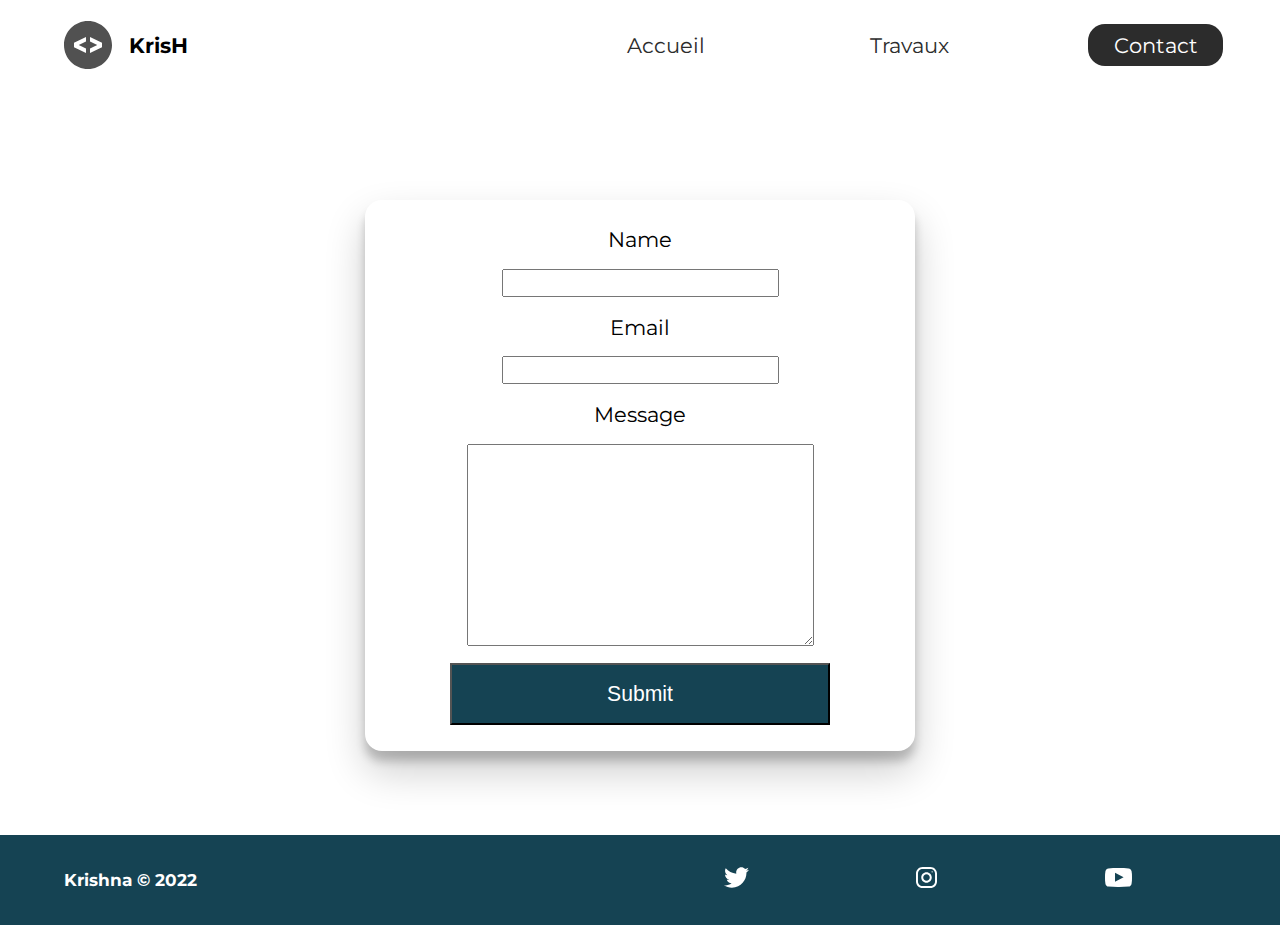
==== contact/index.html @ 8b9afb9b "inial commit" ====
<!DOCTYPE html>
<html lang="en">
  <head>
    <meta charset="UTF-8" />
    <meta name="viewport" content="width=device-width, initial-scale=1.0" />
    <meta http-equiv="X-UA-Compatible" content="ie=edge" />
    <meta
      name="description"
      content="Dev Ed is a front end web developer who specializes in html,css"
    />
    <meta name="robots" content="index,follow" />
    <link
      href="https://fonts.googleapis.com/css?family=Montserrat:400,500&display=swap"
      rel="stylesheet"
    />
    <link rel="stylesheet" href="../styles/style.css" />
    <title> Krishnaraj | Web Developer</title>
  </head>
  <body>
    <header class="main-head">
      <nav>
        <div class="logo">
          <img src="../icons/code.svg" alt="logo" />
          <h1>KrisH</h1>
        </div>
        <ul>
          <li><a href="../index.html">Accueil</a></li>
          <li><a href="../projects/">Travaux</a></li>
          <li><a class="active" href="./index.html">Contact</a></li>
        </ul>
      </nav>
    </header>
    <section class="form-section">
      <form>
        <label for="name">Name</label>
        <input type="text" name="name" id="name" required />
        <label for="email">Email</label>
        <input type="email" name="email" id="email" required />
        <label for="message">Message</label>
        <textarea name="message" id="message" cols="30" rows="10"></textarea>
        <button type="submit">Submit</button>
      </form>
    </section>
    <footer>
      <h4>Krishna &copy; 2022</h4>
      <ul>
        <li>
          <a href="#"><img src="/icons/twitter 1.svg" alt="twitter-social"/></a>
        </li>
        <li>
          <a href="#"
            ><img src="/icons/instagram 1.svg" alt="instagram-social"
          /></a>
        </li>
        <li>
          <a href="#"
            ><img src="/icons/youtube-symbol 1.svg" alt="youtube-social"
          /></a>
        </li>
      </ul>
    </footer>
  </body>
</html>
---- styles/style.css ----
/* Global Styles */
* {
  margin: 0;
  padding: 0;
  -webkit-box-sizing: border-box;
          box-sizing: border-box;
}

html {
  font-size: 62.5%;
}

body {
  font-family: "Montserrat", sans-serif;
}

h1 {
  font-size: 2.5rem;
}

li,
button,
label,
input,
a,
p {
  font-size: 2.5rem;
}

h2 {
  font-size: 4rem;
}

h3 {
  font-size: 2.5rem;
}

h4,
h5 {
  font-size: 2rem;
}

ul {
  list-style: none;
}

a {
  text-decoration: none;
  color: #2c2c2c;
}

.main-head {
  width: 95%;
  margin: 0 0 0 auto;
}

nav {
  display: -webkit-box;
  display: -ms-flexbox;
  display: flex;
  -webkit-box-pack: justify;
      -ms-flex-pack: justify;
          justify-content: space-between;
  -webkit-box-align: center;
      -ms-flex-align: center;
          align-items: center;
  -webkit-box-orient: horizontal;
  -webkit-box-direction: normal;
      -ms-flex-direction: row;
          flex-direction: row;
  min-height: 10vh;
  width: 60%;
  -ms-flex-wrap: wrap;
      flex-wrap: wrap;
}

nav .logo {
  display: -webkit-box;
  display: -ms-flexbox;
  display: flex;
  -webkit-box-pack: start;
      -ms-flex-pack: start;
          justify-content: flex-start;
  -webkit-box-align: center;
      -ms-flex-align: center;
          align-items: center;
  -webkit-box-orient: horizontal;
  -webkit-box-direction: normal;
      -ms-flex-direction: row;
          flex-direction: row;
  -webkit-box-flex: 1;
      -ms-flex: 1 1 10rem;
          flex: 1 1 10rem;
}

nav .logo h1 {
  margin: 2rem;
}

nav ul {
  display: -webkit-box;
  display: -ms-flexbox;
  display: flex;
  -ms-flex-pack: distribute;
      justify-content: space-around;
  -webkit-box-align: center;
      -ms-flex-align: center;
          align-items: center;
  -webkit-box-orient: horizontal;
  -webkit-box-direction: normal;
      -ms-flex-direction: row;
          flex-direction: row;
  -webkit-box-flex: 1;
      -ms-flex: 1 1 40rem;
          flex: 1 1 40rem;
}

.intro {
  min-height: 90vh;
  width: 90%;
  margin: auto;
  -ms-flex-wrap: wrap;
      flex-wrap: wrap;
  display: -webkit-box;
  display: -ms-flexbox;
  display: flex;
  -webkit-box-pack: justify;
      -ms-flex-pack: justify;
          justify-content: space-between;
  -webkit-box-align: center;
      -ms-flex-align: center;
          align-items: center;
  -webkit-box-orient: horizontal;
  -webkit-box-direction: normal;
      -ms-flex-direction: row;
          flex-direction: row;
}

.intro h2 {
  font-size: 8rem;
  padding-top: 2rem;
  background: -webkit-gradient(linear, left top, right top, from(#38d39f), to(#38a4d3));
  background: linear-gradient(left, #38d39f, #38a4d3);
  background-clip: text;
  -webkit-text-fill-color: transparent;
  display: inline-block;
}

.intro h3 {
  font-size: 6rem;
  padding: 2rem 0rem;
}

.intro p {
  padding-top: 2rem;
  color: #2c2c2c;
}

.splash {
  position: absolute;
  top: 0%;
  right: 0%;
  height: 100%;
  z-index: -1;
}

.intro-social {
  margin-top: 4rem;
}

.intro-social a {
  margin-right: 5rem;
}

.active {
  background: #2c2c2c;
  color: white;
  padding: 1rem 3rem;
  border-radius: 2rem;
}

.intro-text,
.intro-images {
  -webkit-box-flex: 1;
      -ms-flex: 1 1 40rem;
          flex: 1 1 40rem;
}

#plant-left {
  -webkit-animation: plant 1.5s ease infinite alternate;
          animation: plant 1.5s ease infinite alternate;
}

#plant-right {
  -webkit-animation: plant 1.5s ease infinite alternate 0.5s;
          animation: plant 1.5s ease infinite alternate 0.5s;
}

#me {
  -webkit-animation: me 1s ease infinite alternate;
          animation: me 1s ease infinite alternate;
  -webkit-transform-origin: bottom;
          transform-origin: bottom;
}

#clock-arrow {
  -webkit-animation: clock 1.5s infinite linear;
          animation: clock 1.5s infinite linear;
  transform-box: fill-box;
  -webkit-transform-origin: bottom;
          transform-origin: bottom;
}

@-webkit-keyframes me {
  from {
    -webkit-transform: rotateZ(-5deg);
            transform: rotateZ(-5deg);
  }
  to {
    -webkit-transform: rotateZ(5deg);
            transform: rotateZ(5deg);
  }
}

@keyframes me {
  from {
    -webkit-transform: rotateZ(-5deg);
            transform: rotateZ(-5deg);
  }
  to {
    -webkit-transform: rotateZ(5deg);
            transform: rotateZ(5deg);
  }
}

@-webkit-keyframes plant {
  from {
    -webkit-transform: translateY(0%);
            transform: translateY(0%);
  }
  to {
    -webkit-transform: translateY(-30%);
            transform: translateY(-30%);
  }
}

@keyframes plant {
  from {
    -webkit-transform: translateY(0%);
            transform: translateY(0%);
  }
  to {
    -webkit-transform: translateY(-30%);
            transform: translateY(-30%);
  }
}

@-webkit-keyframes clock {
  from {
    -webkit-transform: rotateZ(0deg);
            transform: rotateZ(0deg);
  }
  to {
    -webkit-transform: rotateZ(360deg);
            transform: rotateZ(360deg);
  }
}

@keyframes clock {
  from {
    -webkit-transform: rotateZ(0deg);
            transform: rotateZ(0deg);
  }
  to {
    -webkit-transform: rotateZ(360deg);
            transform: rotateZ(360deg);
  }
}

.projects {
  width: 90%;
  margin: auto;
  min-height: 90vh;
  display: -webkit-box;
  display: -ms-flexbox;
  display: flex;
  -webkit-box-pack: justify;
      -ms-flex-pack: justify;
          justify-content: space-between;
  -webkit-box-align: center;
      -ms-flex-align: center;
          align-items: center;
  -webkit-box-orient: horizontal;
  -webkit-box-direction: normal;
      -ms-flex-direction: row;
          flex-direction: row;
  text-align: center;
  -ms-flex-wrap: wrap;
      flex-wrap: wrap;
}

.projects h2 {
  margin: 5rem;
}

.travelly,
.elena {
  -webkit-box-flex: 1;
      -ms-flex: 1 1 40rem;
          flex: 1 1 40rem;
}

.form-section {
  min-height: 80vh;
  display: -webkit-box;
  display: -ms-flexbox;
  display: flex;
  -webkit-box-pack: center;
      -ms-flex-pack: center;
          justify-content: center;
  -webkit-box-align: center;
      -ms-flex-align: center;
          align-items: center;
  -webkit-box-orient: horizontal;
  -webkit-box-direction: normal;
      -ms-flex-direction: row;
          flex-direction: row;
  margin-top: 3rem;
}

.form-section form {
  padding: 3rem 10rem;
  -webkit-box-shadow: 0px 10px 10px rgba(0, 0, 0, 0.2), 0px 20px 40px rgba(0, 0, 0, 0.2);
          box-shadow: 0px 10px 10px rgba(0, 0, 0, 0.2), 0px 20px 40px rgba(0, 0, 0, 0.2);
  display: -webkit-box;
  display: -ms-flexbox;
  display: flex;
  -webkit-box-pack: center;
      -ms-flex-pack: center;
          justify-content: center;
  -webkit-box-align: center;
      -ms-flex-align: center;
          align-items: center;
  -webkit-box-orient: vertical;
  -webkit-box-direction: normal;
      -ms-flex-direction: column;
          flex-direction: column;
  border-radius: 2rem;
}

.form-section form input,
.form-section form textarea {
  margin: 2rem;
}

.form-section form input:focus,
.form-section form textarea:focus {
  outline: 2px solid black;
}

.form-section form textarea {
  font-family: "Montserrat", sans-serif;
  font-size: 2rem;
}

.form-section form button {
  width: 100%;
  padding: 2rem;
  background: #154353;
  color: white;
}

.form-section form button:focus {
  background: #33696b;
}

footer {
  background: #154353;
  color: white;
  min-height: 10vh;
  padding: 0% 5%;
  display: -webkit-box;
  display: -ms-flexbox;
  display: flex;
  -webkit-box-pack: start;
      -ms-flex-pack: start;
          justify-content: flex-start;
  -webkit-box-align: center;
      -ms-flex-align: center;
          align-items: center;
  -webkit-box-orient: horizontal;
  -webkit-box-direction: normal;
      -ms-flex-direction: row;
          flex-direction: row;
}

footer ul {
  -webkit-box-flex: 1;
      -ms-flex: 1 1 40rem;
          flex: 1 1 40rem;
  display: -webkit-box;
  display: -ms-flexbox;
  display: flex;
  -ms-flex-pack: distribute;
      justify-content: space-around;
  -webkit-box-align: center;
      -ms-flex-align: center;
          align-items: center;
  -webkit-box-orient: horizontal;
  -webkit-box-direction: normal;
      -ms-flex-direction: row;
          flex-direction: row;
}

footer h4 {
  -webkit-box-flex: 1;
      -ms-flex: 1 1 40rem;
          flex: 1 1 40rem;
}

@media screen and (max-width: 1332px) {
  html {
    font-size: 53%;
  }
  .splash {
    display: none;
  }
  svg {
    width: 80%;
  }
  nav {
    width: 100%;
  }
  nav a {
    padding: 1rem 3rem;
  }
}

@media screen and (max-width: 754px) {
  html {
    font-size: 45%;
  }
  svg {
    height: 60%;
  }
  .main-head {
    width: 100%;
  }
  nav .logo {
    display: -webkit-box;
    display: -ms-flexbox;
    display: flex;
    -webkit-box-pack: center;
        -ms-flex-pack: center;
            justify-content: center;
    -webkit-box-align: center;
        -ms-flex-align: center;
            align-items: center;
    -webkit-box-orient: vertical;
    -webkit-box-direction: normal;
        -ms-flex-direction: column;
            flex-direction: column;
    -webkit-box-flex: 1;
        -ms-flex: 1 1 20rem;
            flex: 1 1 20rem;
    margin-top: 2rem;
  }
  nav ul {
    -webkit-box-flex: 1;
        -ms-flex: 1 1 60rem;
            flex: 1 1 60rem;
    margin: 2rem 0rem;
  }
  .intro-text {
    margin-top: 5rem;
    text-align: center;
  }
  .intro-images {
    text-align: center;
  }
  .intro-social {
    display: -webkit-box;
    display: -ms-flexbox;
    display: flex;
    -webkit-box-pack: center;
        -ms-flex-pack: center;
            justify-content: center;
    -webkit-box-align: center;
        -ms-flex-align: center;
            align-items: center;
    -webkit-box-orient: horizontal;
    -webkit-box-direction: normal;
        -ms-flex-direction: row;
            flex-direction: row;
  }
  .intro-social a {
    margin: 2rem;
  }
  .elena,
  .travelly {
    -webkit-box-flex: 1;
        -ms-flex: 1 1 50rem;
            flex: 1 1 50rem;
  }
  .elena img,
  .travelly img {
    width: 100%;
    height: 100%;
  }
  form {
    padding: 0rem;
    width: 100%;
  }
}
/*# sourceMappingURL=style.css.map */
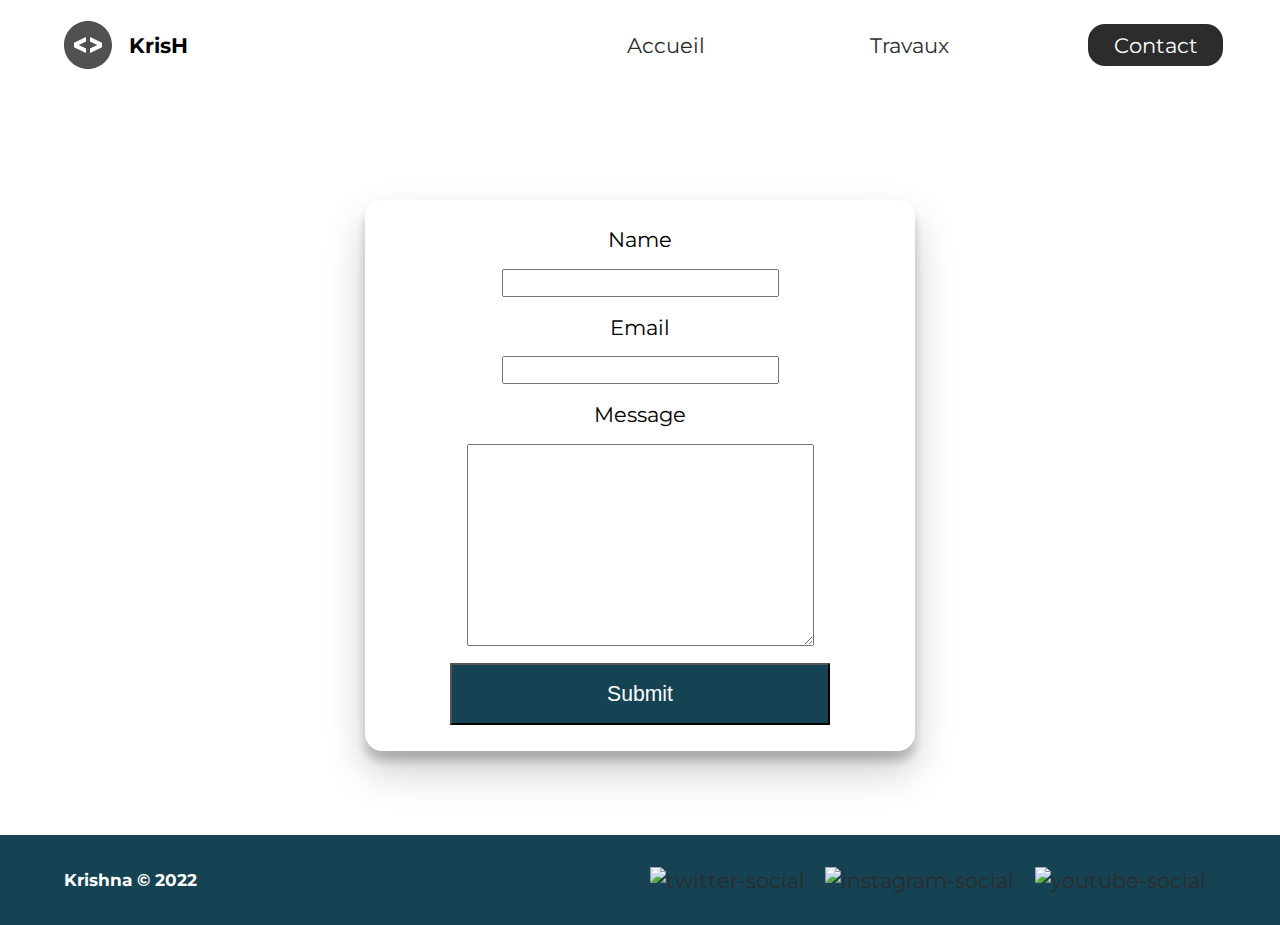
==== commit 245c0423: "bufgvcu" ====
--- a/contact/index.html
+++ b/contact/index.html
@@ -31,11 +31,12 @@
       </nav>
     </header>
     <section class="form-section">
-      <form>
+      <form action="https://formspree.io/f/mjvpodld"
+      method="POST">
         <label for="name">Name</label>
         <input type="text" name="name" id="name" required />
         <label for="email">Email</label>
-        <input type="email" name="email" id="email" required />
+        <input type="email" name="_replyto" />
         <label for="message">Message</label>
         <textarea name="message" id="message" cols="30" rows="10"></textarea>
         <button type="submit">Submit</button>
@@ -45,16 +46,16 @@
       <h4>Krishna &copy; 2022</h4>
       <ul>
         <li>
-          <a href="#"><img src="/icons/twitter 1.svg" alt="twitter-social"/></a>
+          <a href="#"><img src="./icons/twitter 1.svg" alt="twitter-social"/></a>
         </li>
         <li>
           <a href="#"
-            ><img src="/icons/instagram 1.svg" alt="instagram-social"
+            ><img src="./icons/instagram 1.svg" alt="instagram-social"
           /></a>
         </li>
         <li>
           <a href="#"
-            ><img src="/icons/youtube-symbol 1.svg" alt="youtube-social"
+            ><img src="./icons/youtube-symbol 1.svg" alt="youtube-social"
           /></a>
         </li>
       </ul>
--- a/styles/style.css
+++ b/styles/style.css
@@ -140,8 +140,10 @@
   font-size: 8rem;
   padding-top: 2rem;
   background: -webkit-gradient(linear, left top, right top, from(#38d39f), to(#38a4d3));
+  background: -o-linear-gradient(left, #38d39f, #38a4d3);
   background: linear-gradient(left, #38d39f, #38a4d3);
-  background-clip: text;
+  -webkit-background-clip: text;
+          background-clip: text;
   -webkit-text-fill-color: transparent;
   display: inline-block;
 }
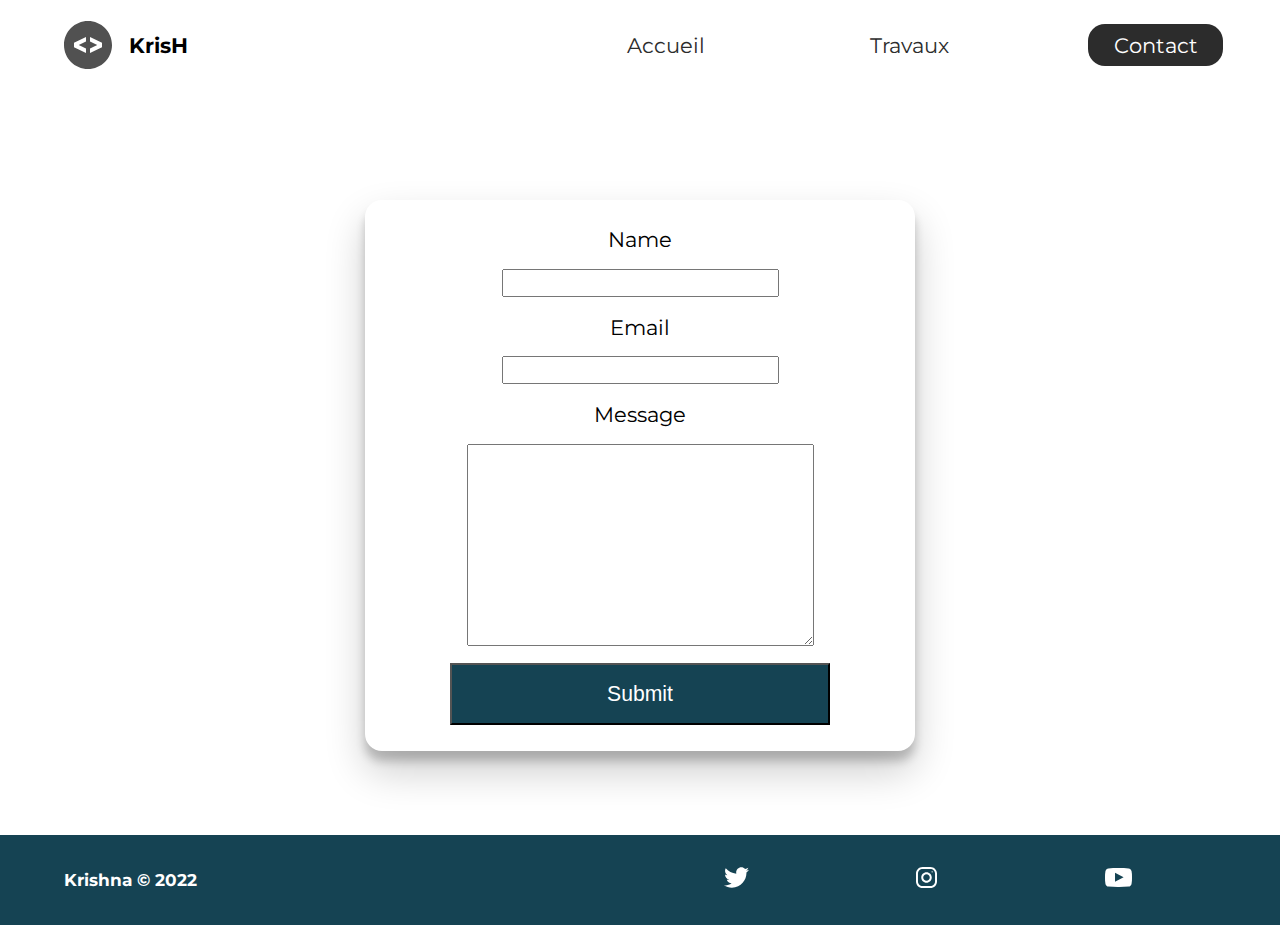
==== commit 643c4c38: "logo changed" ====
--- a/contact/index.html
+++ b/contact/index.html
@@ -46,16 +46,16 @@
       <h4>Krishna &copy; 2022</h4>
       <ul>
         <li>
-          <a href="#"><img src="./icons/twitter 1.svg" alt="twitter-social"/></a>
+          <a href="#"><img src="/icons/twitter 1.svg" alt="twitter-social"/></a>
         </li>
         <li>
           <a href="#"
-            ><img src="./icons/instagram 1.svg" alt="instagram-social"
+            ><img src="/icons/instagram 1.svg" alt="instagram-social"
           /></a>
         </li>
         <li>
           <a href="#"
-            ><img src="./icons/youtube-symbol 1.svg" alt="youtube-social"
+            ><img src="/icons/youtube-symbol 1.svg" alt="youtube-social"
           /></a>
         </li>
       </ul>
